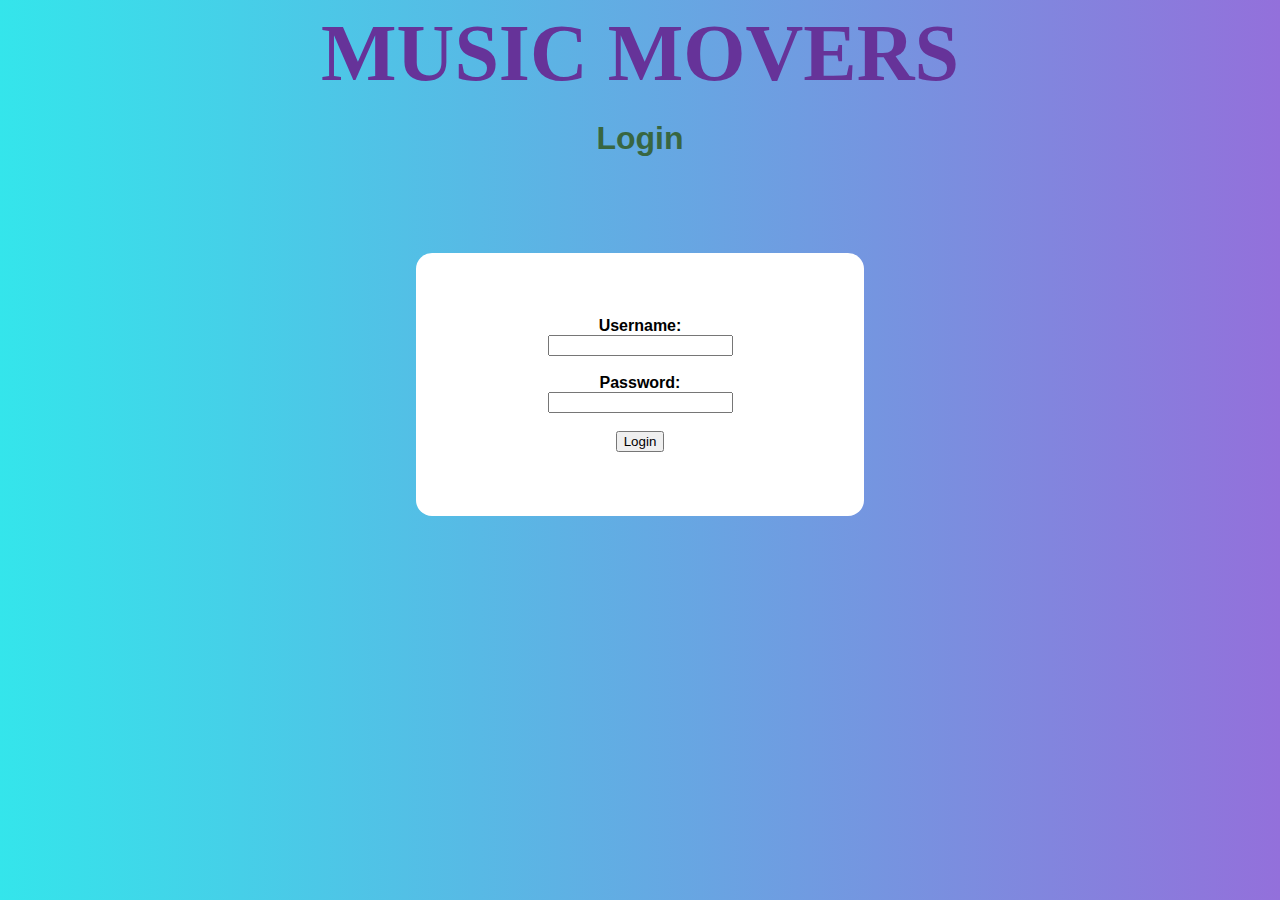
==== templates/login.html @ a7833276 "Update login.html" ====
<!DOCTYPE html>
<html lang = "en">
<head>
    <meta name = "viewport" content = "width = device - width, initial - scale = 1" charset = "UTF-8">
    <link rel="stylesheet" href="../static/logininStyle.css">
    <title> Log In </title>
</head>
<body>
    <h2> MUSIC MOVERS </h2>
    <h1> Login </h1>
	<form class = "loginSheet">
		<label> Username: </label><input type = "text" name = "username">
        <br>
		<label> Password: </label><input type = "text" name = "password">
        <br>
		<input type = "submit" value = "Login">
    </form>
</body>
</html>
---- static/logininStyle.css ----
body
{
    background-image: linear-gradient( to right, #34e5eb, mediumpurple);
    font-weight: 300;
    font-family: 'Open Sans', sans-serif;
    color: black;
    margin: 0;
    padding: 0;
}
.loginSheet
{
    font-weight: bold;
    display:flex;
    flex-direction:column;
    border-radius:1em;
    background-color: white;
    padding: 5%;
    width: 20em;
    margin: auto;
    margin-top: 6em;
    align-items: center;
}
button
{
    background-color:#301934;
    color:white;
    padding:1% 3% 1% 3%;
    border-color:white;
    border-radius:0.5em;
    box-shadow: none;
}

h1
{
    text-align: center;
    color:#386641;
}

h2
{
    margin:0.1em;
    font-size: 5em;
    color:rebeccapurple;
    text-align:center;
    font-family: Copperplate;
}
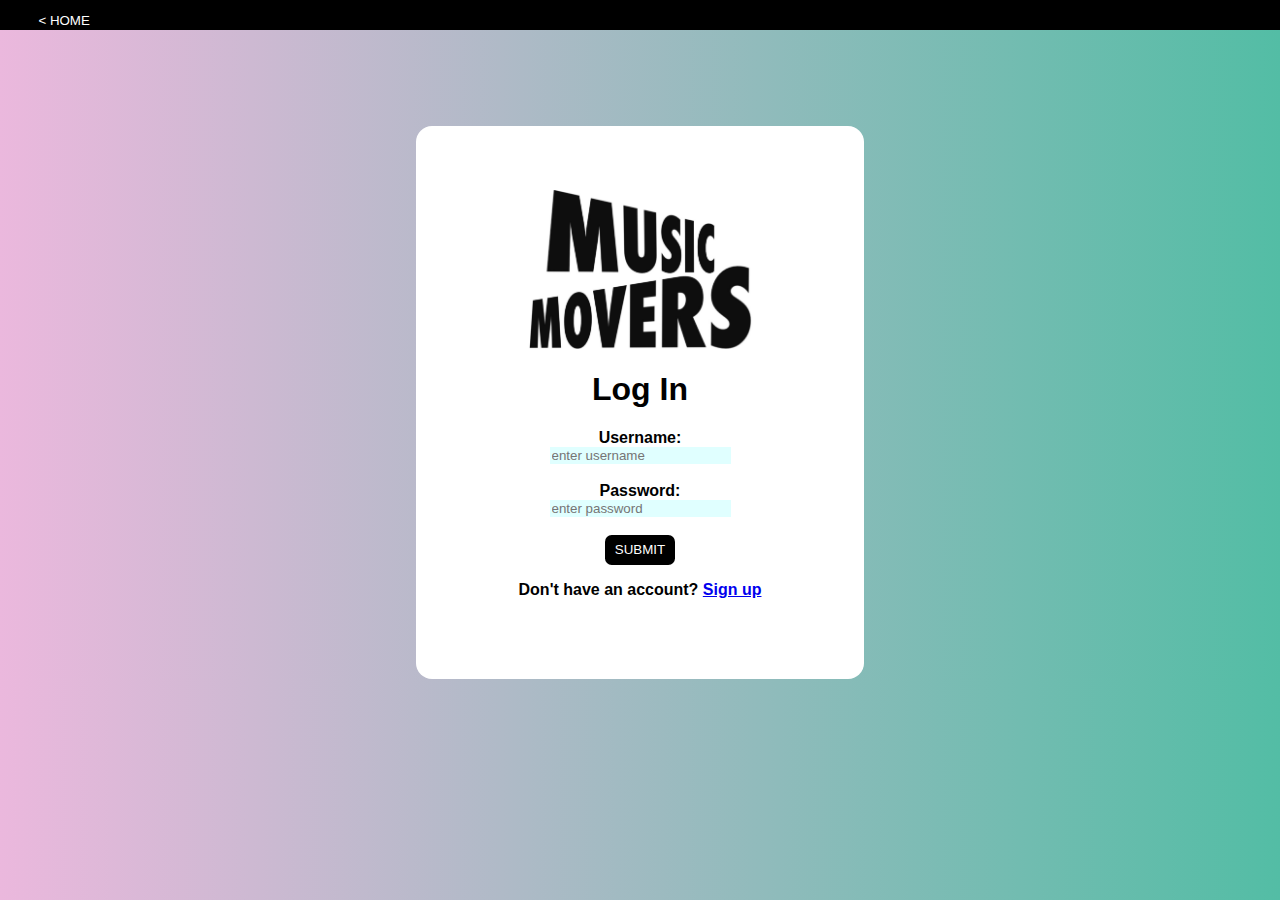
==== commit a2fb0996: "Altered appearance of page and added link to signup page" ====
--- a/templates/login.html
+++ b/templates/login.html
@@ -3,17 +3,24 @@
 <head>
     <meta name = "viewport" content = "width = device - width, initial - scale = 1" charset = "UTF-8">
     <link rel="stylesheet" href="../static/logininStyle.css">
-    <title> Log In </title>
 </head>
 <body>
-    <h2> MUSIC MOVERS </h2>
-    <h1> Login </h1>
+    <div class = "siteheader">
+        <a href="/">
+            <button>
+                <  HOME
+            </button>
+        </a>
+    </div>
 	<form class = "loginSheet">
-		<label> Username: </label><input type = "text" name = "username">
+        <img class="logo" src="../static/blackmmlogo.jpg">
+        <h1> Log In </h1>
+		<label> Username: </label><input type = "text" name = "username" placeholder = "enter username">
         <br>
-		<label> Password: </label><input type = "text" name = "password">
+		<label> Password: </label><input type = "text" name = "password" placeholder = "enter password">
         <br>
-		<input type = "submit" value = "Login">
+		<button> SUBMIT </button>
+        <p> Don't have an account? <a href = "/signup"> Sign up </a></p>
     </form>
 </body>
 </html>
--- a/static/logininStyle.css
+++ b/static/logininStyle.css
@@ -1,6 +1,6 @@
 body
 {
-    background-image: linear-gradient( to right, #34e5eb, mediumpurple);
+    background-image: linear-gradient( to right, #ebb8dd, #53bda5);
     font-weight: 300;
     font-family: 'Open Sans', sans-serif;
     color: black;
@@ -10,9 +10,9 @@
 .loginSheet
 {
     font-weight: bold;
-    display:flex;
-    flex-direction:column;
-    border-radius:1em;
+    display: flex;
+    flex-direction: column;
+    border-radius: 1em;
     background-color: white;
     padding: 5%;
     width: 20em;
@@ -22,25 +22,55 @@
 }
 button
 {
-    background-color:#301934;
-    color:white;
-    padding:1% 3% 1% 3%;
-    border-color:white;
-    border-radius:0.5em;
+    background-color: black;
+    color: white;
+    padding: 1% 3% 1% 3%;
+    border-color: white;
+    border-radius: 0.5em;
     box-shadow: none;
+    border: none;
 }
 
 h1
 {
     text-align: center;
-    color:#386641;
+    color: black;
 }
 
 h2
 {
-    margin:0.1em;
+    margin: 0.1em;
     font-size: 5em;
-    color:rebeccapurple;
-    text-align:center;
+    color: rebeccapurple;
+    text-align: center;
     font-family: Copperplate;
 }
+
+button{
+    height: 30px;
+    text-align: center;
+    background-color: black;
+    color: white;
+    padding: 1% 3% 1% 3%;
+    border: none;
+    box-shadow: none;
+}
+
+.logo
+{
+    width:225px;
+}
+
+.siteheader
+{
+    height: 30px;
+    background-color: black;
+    margin-bottom: 1em;
+}
+
+input
+{
+    background-color:lightcyan;
+    border:none;
+    color:black;
+}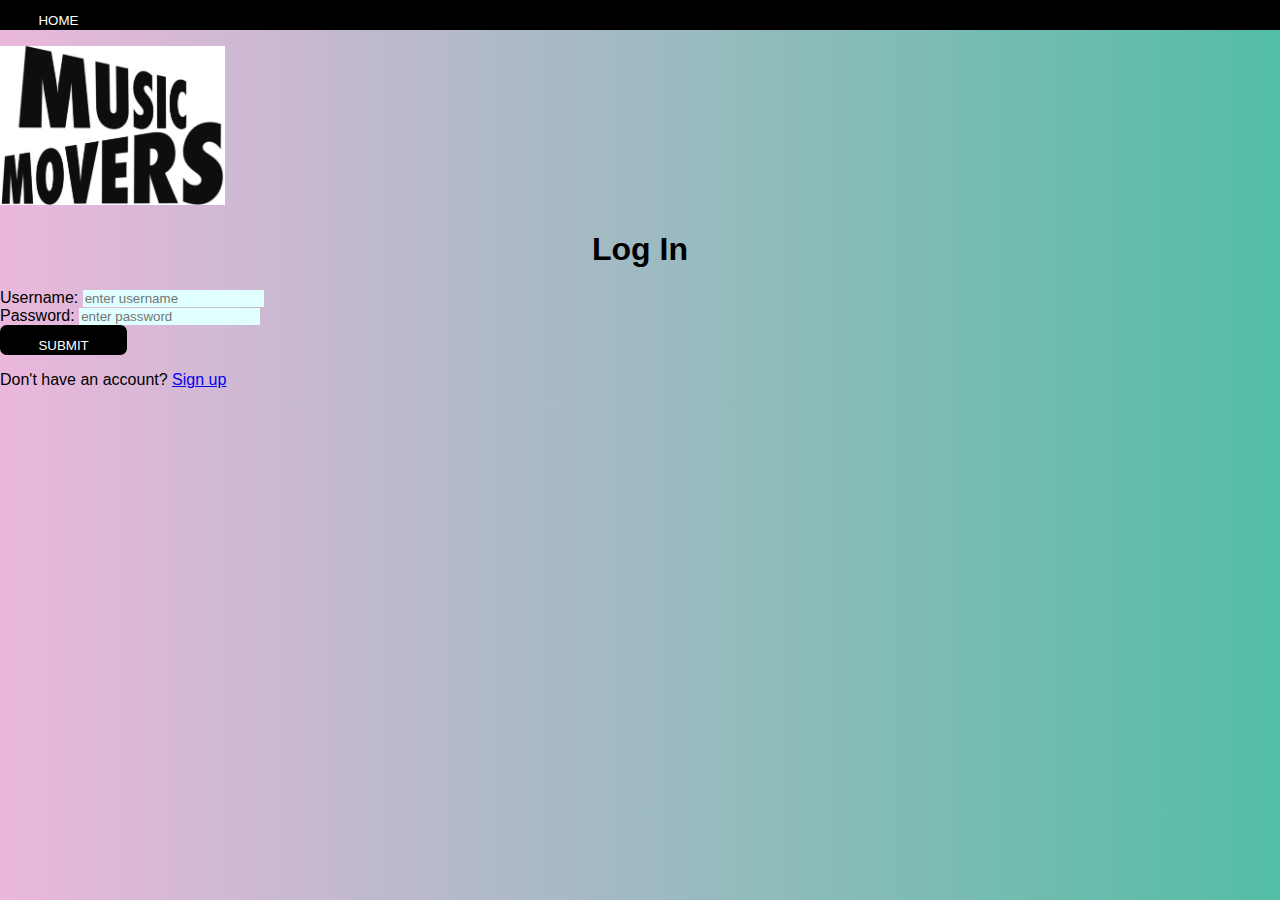
==== commit a3a05602: "Add login ssession" ====
--- a/templates/login.html
+++ b/templates/login.html
@@ -8,11 +8,12 @@
     <div class = "siteheader">
         <a href="/">
             <button>
-                <  HOME
+                  HOME
             </button>
         </a>
     </div>
-	<form class = "loginSheet">
+    <form action = "{{ url_for('loginprocess') }}" method = "POST" class = "loginsheet">
+	<form class = "loginsheet">
         <img class="logo" src="../static/blackmmlogo.jpg">
         <h1> Log In </h1>
 		<label> Username: </label><input type = "text" name = "username" placeholder = "enter username">
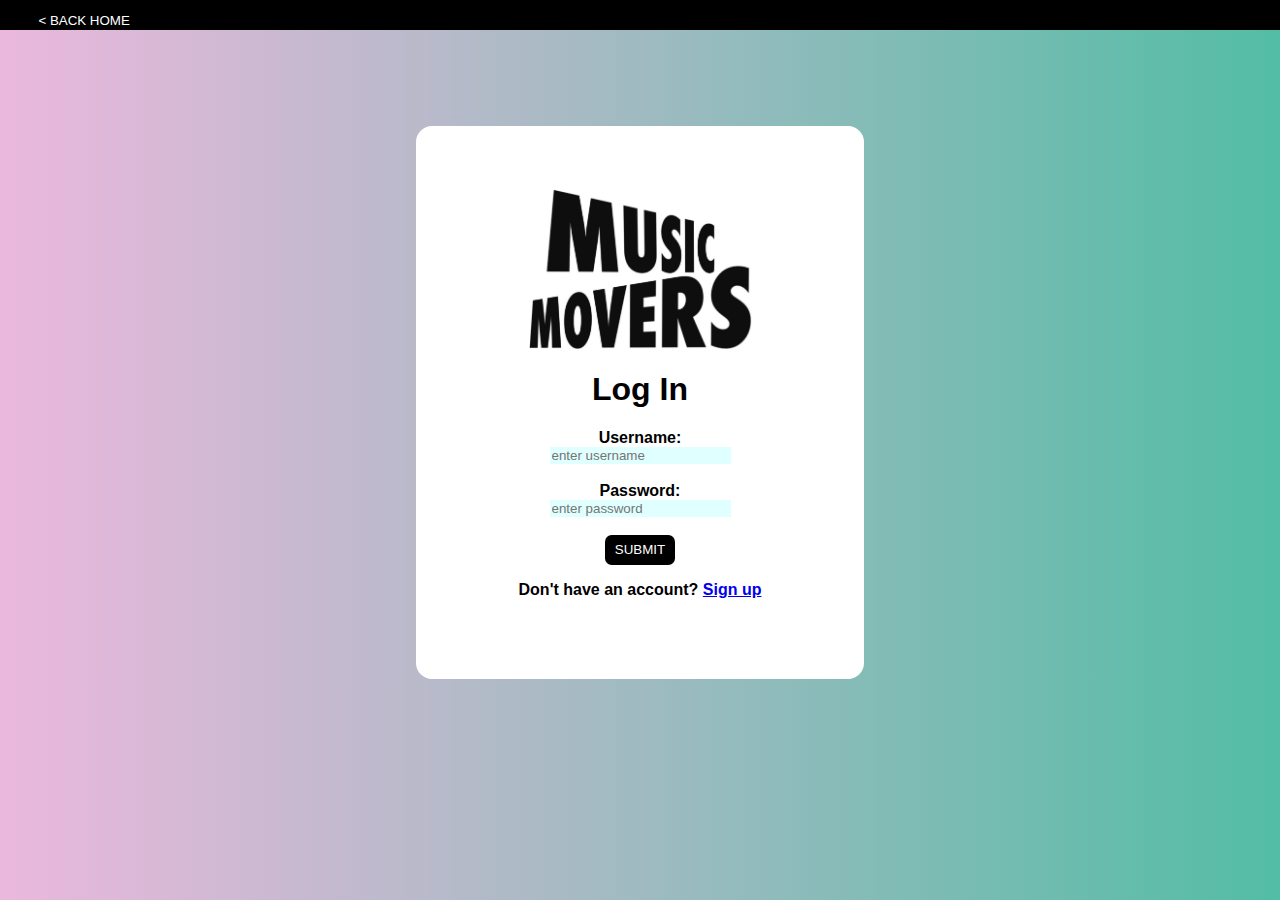
==== commit 5794d38c: "added logo to signup page, along with site header with back to home button, and a few decorative cha" ====
--- a/templates/login.html
+++ b/templates/login.html
@@ -2,23 +2,23 @@
 <html lang = "en">
 <head>
     <meta name = "viewport" content = "width = device - width, initial - scale = 1" charset = "UTF-8">
-    <link rel="stylesheet" href="../static/logininStyle.css">
+    <link rel = "stylesheet" href = "../static/logininStyle.css">
+    <title> Login </title>
 </head>
 <body>
     <div class = "siteheader">
-        <a href="/">
+        <a href = "/">
             <button>
-                  HOME
+                <  BACK HOME
             </button>
         </a>
     </div>
-    <form action = "{{ url_for('loginprocess') }}" method = "POST" class = "loginsheet">
-	<form class = "loginsheet">
-        <img class="logo" src="../static/blackmmlogo.jpg">
+	<form class = "loginSheet">
+        <img class = "logo" src = "../static/blackmmlogo.jpg">
         <h1> Log In </h1>
 		<label> Username: </label><input type = "text" name = "username" placeholder = "enter username">
         <br>
-		<label> Password: </label><input type = "text" name = "password" placeholder = "enter password">
+		<label> Password: </label><input type = "password" name = "password" placeholder = "enter password">
         <br>
 		<button> SUBMIT </button>
         <p> Don't have an account? <a href = "/signup"> Sign up </a></p>
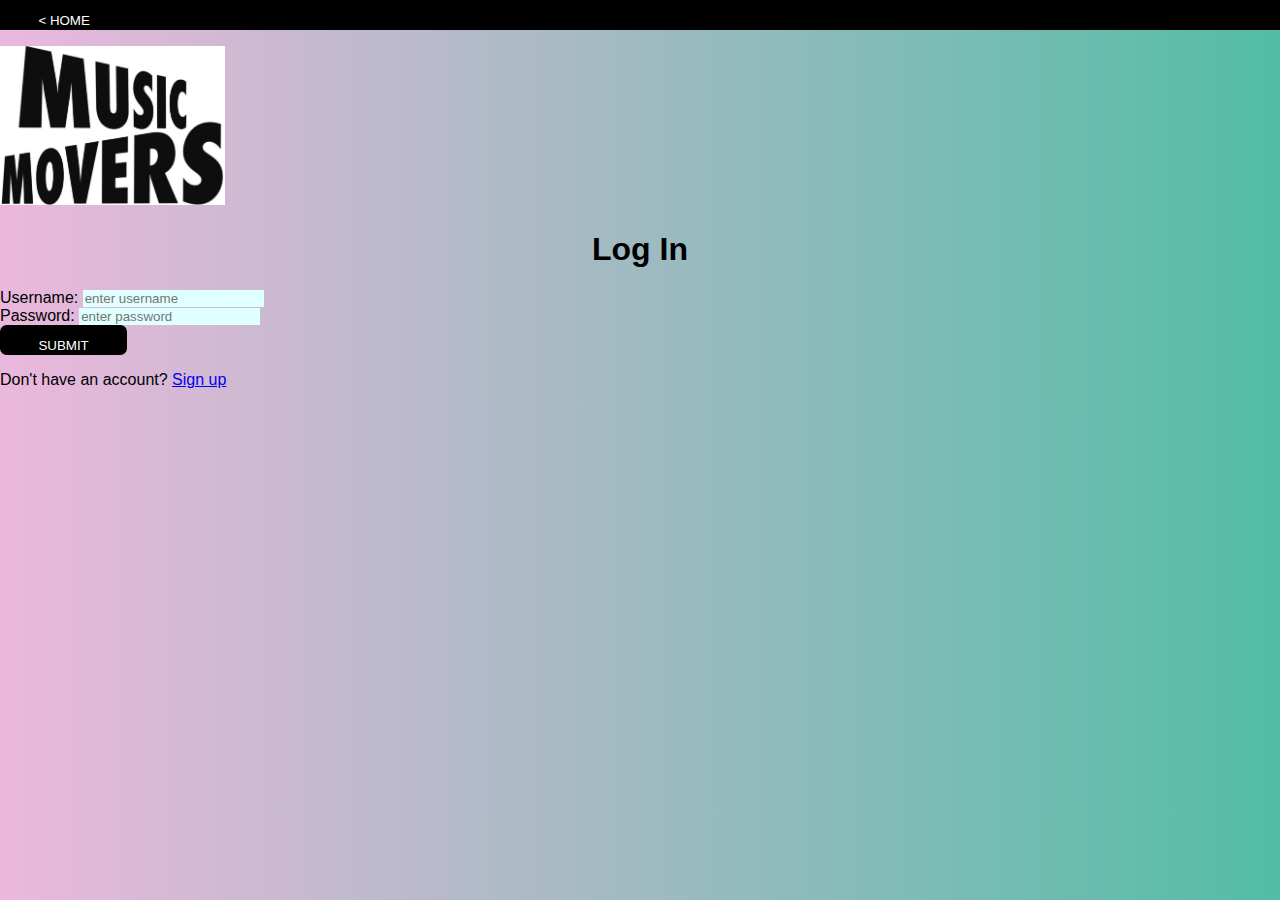
==== commit a02f7db8: "Merge remote-tracking branch 'refs/remotes/origin/main'" ====
--- a/templates/login.html
+++ b/templates/login.html
@@ -9,12 +9,14 @@
     <div class = "siteheader">
         <a href = "/">
             <button>
-                <  BACK HOME
+                <  HOME
             </button>
         </a>
     </div>
-	<form class = "loginSheet">
-        <img class = "logo" src = "../static/blackmmlogo.jpg">
+    <form action = "{{ url_for('loginprocess') }}" method = "POST" class = "loginsheet">
+	<form class = "loginsheet">
+        <img class="logo" src="../static/blackmmlogo.jpg">
+
         <h1> Log In </h1>
 		<label> Username: </label><input type = "text" name = "username" placeholder = "enter username">
         <br>
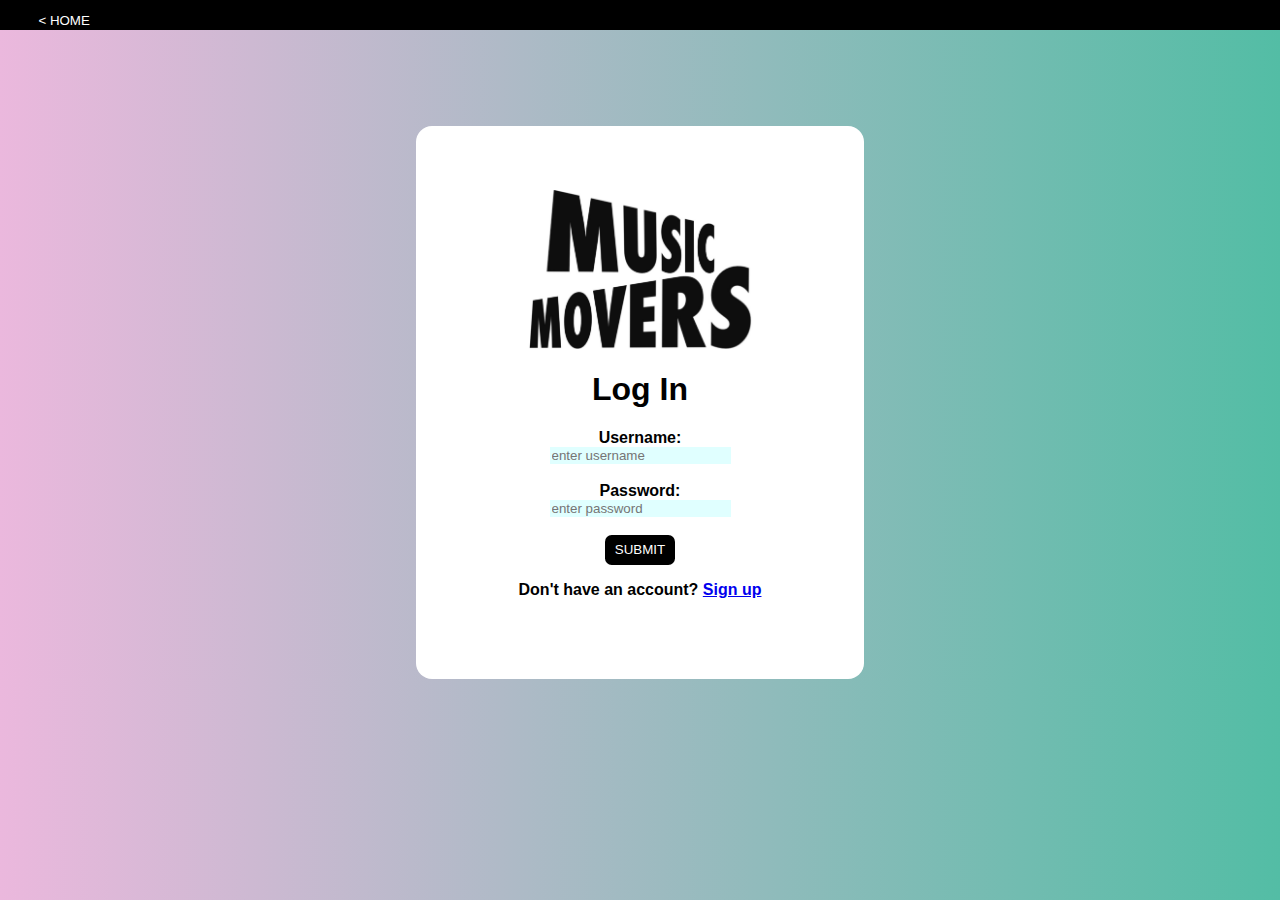
==== commit d653d6bf: "login grammar" ====
--- a/templates/login.html
+++ b/templates/login.html
@@ -13,7 +13,7 @@
             </button>
         </a>
     </div>
-    <form action = "{{ url_for('loginprocess') }}" method = "POST" class = "loginsheet">
+    <form action = "{{ url_for('loginprocess') }}" method = "POST" class = "loginSheet">
 	<form class = "loginsheet">
         <img class="logo" src="../static/blackmmlogo.jpg">
 
